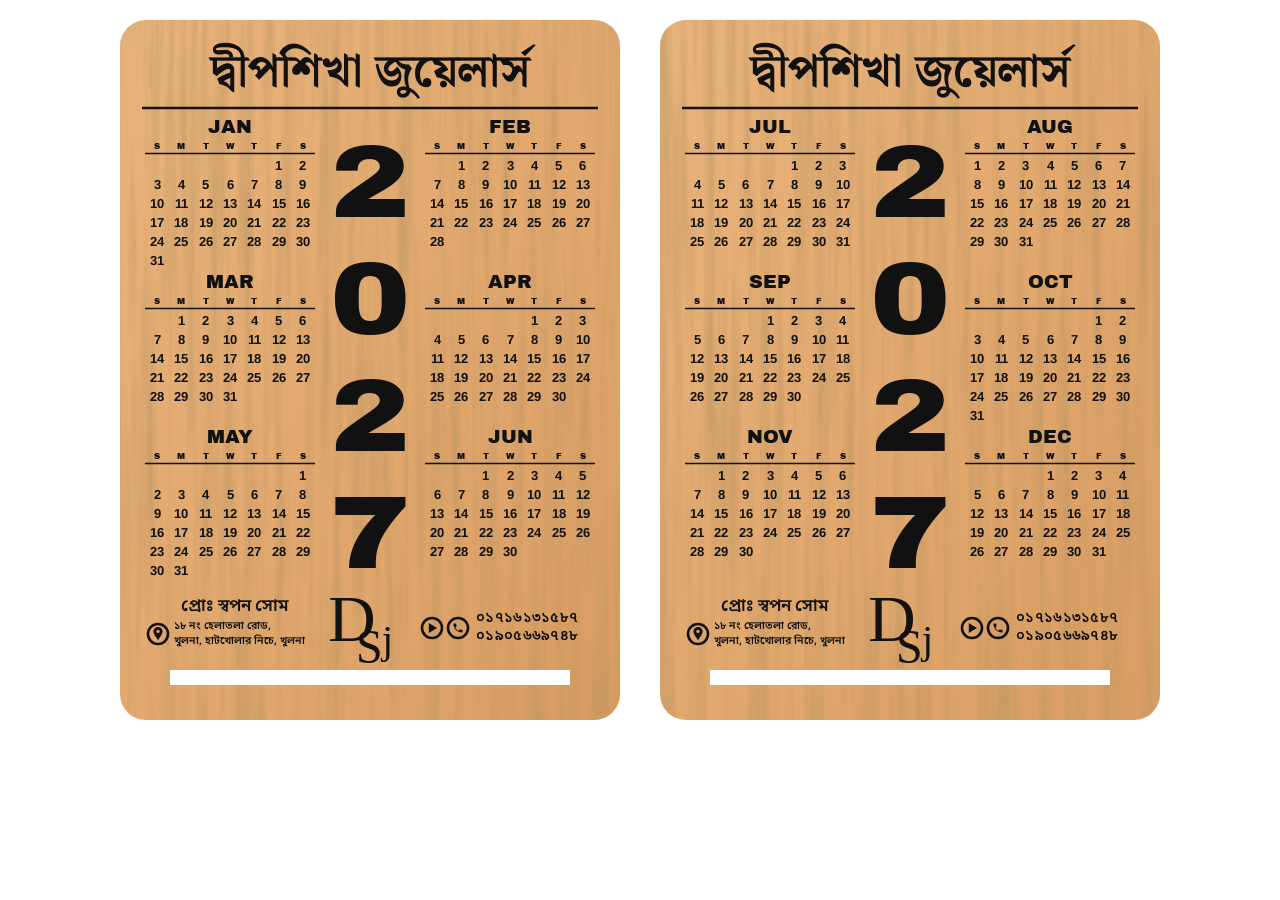
==== calendar-2027/index.html @ a905e2be "Add 2027 wooden calendar card design (Dipshikha Jewellers) Two cards (Jan-Jun, Jul-Dec) matching the" ====
<!doctype html>
<html lang="bn">
<head>
<meta charset="utf-8">
<meta name="viewport" content="width=device-width, initial-scale=1">
<title>Dipshikha Jewellers 2027</title>
<link rel="stylesheet" href="fonts/fonts.css">
<style>
  :root { --ink: #111; }
  html, body { margin: 0; background: #ffffff; }
  body { padding: 20px; display: flex; gap: 40px; flex-wrap: wrap; justify-content: center; }
  /* plain mode = black ink only (transparent bg) for laser / print */
  body.plain .wood { display: none; }
  svg.card { display: block; width: 500px; height: 700px; }
  .title { font-family: 'Noto Serif Bengali', serif; font-weight: 700; }
  .bn { font-family: 'Noto Sans Bengali', sans-serif; font-weight: 600; }
  .mon { font-family: 'Archivo Black', sans-serif; }
  .wk { font-family: 'Archivo Black', sans-serif; }
  .d { font-family: 'Arimo', Arial, sans-serif; font-weight: 700; }
  .yr { font-family: 'Archivo Black', sans-serif; }
  .logo { font-family: 'Tinos', 'Times New Roman', serif; }
</style>
</head>
<body>
<script>
// ---------- editable content ----------
const YEAR = 2027;
const SHOP = 'দ্বীপশিখা জুয়েলার্স';
const OWNER = 'প্রোঃ স্বপন সোম';
const ADDR1 = '১৮ নং হেলাতলা রোড,';
const ADDR2 = 'খুলনা, হাটখোলার নিচে, খুলনা';
const PHONE1 = '০১৭১৬১৩১৫৮৭';
const PHONE2 = '০১৯০৫৬৬৯৭৪৮';
// ---------------------------------------

const MONTHS = ['JAN','FEB','MAR','APR','MAY','JUN','JUL','AUG','SEP','OCT','NOV','DEC'];
const NS = 'http://www.w3.org/2000/svg';
const W = 500, H = 700;

function monthGrid(y, m) {
  const first = new Date(y, m, 1).getDay();          // 0 = Sunday
  const days = new Date(y, m + 1, 0).getDate();
  const rows = []; let row = new Array(7).fill(null);
  let col = first;
  for (let d = 1; d <= days; d++) {
    row[col] = d; col++;
    if (col === 7) { rows.push(row); row = new Array(7).fill(null); col = 0; }
  }
  if (row.some(v => v)) rows.push(row);
  return rows;
}

function monthBlock(m, x0, y0) {
  const cw = 170 / 7;
  let s = `<text class="mon" x="${x0 + 85}" y="${y0 + 19}" font-size="19" text-anchor="middle">${MONTHS[m]}</text>`;
  'SMTWTFS'.split('').forEach((c, i) => {
    s += `<text class="wk" x="${x0 + cw * (i + .5)}" y="${y0 + 35}" font-size="8.5" text-anchor="middle">${c}</text>`;
  });
  s += `<line x1="${x0}" y1="${y0 + 39.5}" x2="${x0 + 170}" y2="${y0 + 39.5}" stroke="#111" stroke-width="1.6"/>`;
  monthGrid(YEAR, m).forEach((r, ri) => r.forEach((d, ci) => {
    if (d) s += `<text class="d" x="${x0 + cw * (ci + .5)}" y="${y0 + 56 + ri * 19}" font-size="13" text-anchor="middle">${d}</text>`;
  }));
  return s;
}

const pin = (cx, cy) => `
  <circle cx="${cx}" cy="${cy}" r="10" fill="none" stroke="#111" stroke-width="2.6"/>
  <path d="M${cx} ${cy + 6.2} C ${cx - 2.6} ${cy + 2.4}, ${cx - 4.6} ${cy}, ${cx - 4.6} ${cy - 2.4}
           A 4.6 4.6 0 1 1 ${cx + 4.6} ${cy - 2.4} C ${cx + 4.6} ${cy}, ${cx + 2.6} ${cy + 2.4}, ${cx} ${cy + 6.2} Z" fill="#111"/>
  <circle cx="${cx}" cy="${cy - 2.6}" r="1.7" fill="#d9a066" class="hole"/>`;
const play = (cx, cy) => `
  <circle cx="${cx}" cy="${cy}" r="10" fill="none" stroke="#111" stroke-width="2.6"/>
  <path d="M${cx - 3.2} ${cy - 5} L ${cx + 5} ${cy} L ${cx - 3.2} ${cy + 5} Z" fill="#111"/>`;
const phone = (cx, cy) => `
  <circle cx="${cx}" cy="${cy}" r="10" fill="none" stroke="#111" stroke-width="2.6"/>
  <path transform="translate(${cx - 6} ${cy - 6}) scale(0.5)" fill="#111"
    d="M6.6 10.8c1.4 2.8 3.8 5.1 6.6 6.6l2.2-2.2c.3-.3.7-.4 1-.2 1.1.4 2.3.6 3.6.6.6 0 1 .4 1 1V20c0 .6-.4 1-1 1C10.6 21 3 13.4 3 4c0-.6.4-1 1-1h3.5c.6 0 1 .4 1 1 0 1.3.2 2.5.6 3.6.1.3 0 .7-.2 1z"/>`;

function card(half, idx) {
  const L = 25, R = 305, top = 94, pitch = 155;
  let body = '';
  for (let k = 0; k < 3; k++) {
    body += monthBlock(half * 6 + k * 2,     L, top + k * pitch);
    body += monthBlock(half * 6 + k * 2 + 1, R, top + k * pitch);
  }
  const digits = String(YEAR).split('');
  digits.forEach((dg, i) => {
    body += `<text class="yr" x="0" y="0" font-size="104" text-anchor="middle" transform="translate(250 ${197 + i * 117}) scale(1.16 1)">${dg}</text>`;
  });
  return `
<svg class="card" id="card${idx}" xmlns="${NS}" viewBox="0 0 ${W} ${H}" width="${W}" height="${H}">
  <defs>
    <clipPath id="clip${idx}"><rect width="${W}" height="${H}" rx="26"/></clipPath>
    <filter id="grain${idx}" x="0" y="0" width="100%" height="100%">
      <feTurbulence type="fractalNoise" baseFrequency="0.09 0.0035" numOctaves="4" seed="${7 + idx}" result="n"/>
      <feColorMatrix in="n" type="matrix"
        values="0 0 0 0 0.50
                0 0 0 0 0.30
                0 0 0 0 0.12
                0 0 0 -2.2 1.35" />
    </filter>
    <linearGradient id="tone${idx}" x1="0" y1="0" x2="1" y2="1">
      <stop offset="0" stop-color="#e8b47c"/>
      <stop offset=".5" stop-color="#e2a96f"/>
      <stop offset="1" stop-color="#d99d62"/>
    </linearGradient>
  </defs>
  <g clip-path="url(#clip${idx})" class="wood">
    <rect width="${W}" height="${H}" fill="url(#tone${idx})"/>
    <rect width="${W}" height="${H}" filter="url(#grain${idx})" opacity=".55"/>
  </g>
  <g fill="#111">
    <text class="title" x="250" y="66" font-size="46" text-anchor="middle">${SHOP}</text>
    <line x1="22" y1="88" x2="478" y2="88" stroke="#111" stroke-width="2.6"/>
    ${body}
    <!-- footer -->
    <text class="bn" x="115" y="591" font-size="17" text-anchor="middle">${OWNER}</text>
    ${pin(38, 614)}
    <text class="bn" x="54" y="609" font-size="10.6">${ADDR1}</text>
    <text class="bn" x="54" y="624" font-size="10.6">${ADDR2}</text>
    <g class="logo">
      <text x="208" y="621" font-size="66">D</text>
      <text x="236" y="643" font-size="48">S</text>
      <text x="262" y="633" font-size="40">j</text>
    </g>
    ${play(312, 608)} ${phone(338, 608)}
    <text class="d" x="356" y="602" font-size="14.5" letter-spacing=".3"><tspan class="bn" font-weight="700">${PHONE1}</tspan></text>
    <text class="d" x="356" y="620" font-size="14.5" letter-spacing=".3"><tspan class="bn" font-weight="700">${PHONE2}</tspan></text>
    <rect x="50" y="650" width="400" height="15" fill="#fff"/>
  </g>
</svg>`;
}

const params = new URLSearchParams(location.search);
if (params.has('plain')) document.body.classList.add('plain');
document.body.insertAdjacentHTML('beforeend', card(0, 1) + card(1, 2));
if (params.has('plain')) document.querySelectorAll('.hole').forEach(h => h.setAttribute('fill', '#fff'));
</script>
</body>
</html>
---- calendar-2027/fonts/fonts.css ----
/* latin-ext */
@font-face {
  font-family: 'Archivo Black';
  font-style: normal;
  font-weight: 400;
  font-display: block;
  src: url(f0.woff2) format('woff2');
  unicode-range: U+0100-02BA, U+02BD-02C5, U+02C7-02CC, U+02CE-02D7, U+02DD-02FF, U+0304, U+0308, U+0329, U+1D00-1DBF, U+1E00-1E9F, U+1EF2-1EFF, U+2020, U+20A0-20AB, U+20AD-20C4, U+2113, U+2C60-2C7F, U+A720-A7FF;
}
/* latin */
@font-face {
  font-family: 'Archivo Black';
  font-style: normal;
  font-weight: 400;
  font-display: block;
  src: url(f1.woff2) format('woff2');
  unicode-range: U+0000-00FF, U+0131, U+0152-0153, U+02BB-02BC, U+02C6, U+02DA, U+02DC, U+0304, U+0308, U+0329, U+2000-206F, U+20AC, U+2122, U+2191, U+2193, U+2212, U+2215, U+FEFF, U+FFFD;
}
/* cyrillic-ext */
@font-face {
  font-family: 'Arimo';
  font-style: normal;
  font-weight: 700;
  font-display: block;
  src: url(f2.woff2) format('woff2');
  unicode-range: U+0460-052F, U+1C80-1C8A, U+20B4, U+2DE0-2DFF, U+A640-A69F, U+FE2E-FE2F;
}
/* cyrillic */
@font-face {
  font-family: 'Arimo';
  font-style: normal;
  font-weight: 700;
  font-display: block;
  src: url(f3.woff2) format('woff2');
  unicode-range: U+0301, U+0400-045F, U+0490-0491, U+04B0-04B1, U+2116;
}
/* greek-ext */
@font-face {
  font-family: 'Arimo';
  font-style: normal;
  font-weight: 700;
  font-display: block;
  src: url(f4.woff2) format('woff2');
  unicode-range: U+1F00-1FFF;
}
/* greek */
@font-face {
  font-family: 'Arimo';
  font-style: normal;
  font-weight: 700;
  font-display: block;
  src: url(f5.woff2) format('woff2');
  unicode-range: U+0370-0377, U+037A-037F, U+0384-038A, U+038C, U+038E-03A1, U+03A3-03FF;
}
/* hebrew */
@font-face {
  font-family: 'Arimo';
  font-style: normal;
  font-weight: 700;
  font-display: block;
  src: url(f6.woff2) format('woff2');
  unicode-range: U+0307-0308, U+0590-05FF, U+200C-2010, U+20AA, U+25CC, U+FB1D-FB4F;
}
/* vietnamese */
@font-face {
  font-family: 'Arimo';
  font-style: normal;
  font-weight: 700;
  font-display: block;
  src: url(f7.woff2) format('woff2');
  unicode-range: U+0102-0103, U+0110-0111, U+0128-0129, U+0168-0169, U+01A0-01A1, U+01AF-01B0, U+0300-0301, U+0303-0304, U+0308-0309, U+0323, U+0329, U+1EA0-1EF9, U+20AB;
}
/* latin-ext */
@font-face {
  font-family: 'Arimo';
  font-style: normal;
  font-weight: 700;
  font-display: block;
  src: url(f8.woff2) format('woff2');
  unicode-range: U+0100-02BA, U+02BD-02C5, U+02C7-02CC, U+02CE-02D7, U+02DD-02FF, U+0304, U+0308, U+0329, U+1D00-1DBF, U+1E00-1E9F, U+1EF2-1EFF, U+2020, U+20A0-20AB, U+20AD-20C4, U+2113, U+2C60-2C7F, U+A720-A7FF;
}
/* latin */
@font-face {
  font-family: 'Arimo';
  font-style: normal;
  font-weight: 700;
  font-display: block;
  src: url(f9.woff2) format('woff2');
  unicode-range: U+0000-00FF, U+0131, U+0152-0153, U+02BB-02BC, U+02C6, U+02DA, U+02DC, U+0304, U+0308, U+0329, U+2000-206F, U+20AC, U+2122, U+2191, U+2193, U+2212, U+2215, U+FEFF, U+FFFD;
}
/* bengali */
@font-face {
  font-family: 'Noto Sans Bengali';
  font-style: normal;
  font-weight: 600;
  font-stretch: 100%;
  font-display: block;
  src: url(f10.woff2) format('woff2');
  unicode-range: U+0951-0952, U+0964-0965, U+0980-09FE, U+1CD0, U+1CD2, U+1CD5-1CD6, U+1CD8, U+1CE1, U+1CEA, U+1CED, U+1CF2, U+1CF5-1CF7, U+200C-200D, U+20B9, U+25CC, U+A8F1, U+11DF0-11DF1;
}
/* latin-ext */
@font-face {
  font-family: 'Noto Sans Bengali';
  font-style: normal;
  font-weight: 600;
  font-stretch: 100%;
  font-display: block;
  src: url(f11.woff2) format('woff2');
  unicode-range: U+0100-02BA, U+02BD-02C5, U+02C7-02CC, U+02CE-02D7, U+02DD-02FF, U+0304, U+0308, U+0329, U+1D00-1DBF, U+1E00-1E9F, U+1EF2-1EFF, U+2020, U+20A0-20AB, U+20AD-20C4, U+2113, U+2C60-2C7F, U+A720-A7FF;
}
/* latin */
@font-face {
  font-family: 'Noto Sans Bengali';
  font-style: normal;
  font-weight: 600;
  font-stretch: 100%;
  font-display: block;
  src: url(f12.woff2) format('woff2');
  unicode-range: U+0000-00FF, U+0131, U+0152-0153, U+02BB-02BC, U+02C6, U+02DA, U+02DC, U+0304, U+0308, U+0329, U+2000-206F, U+20AC, U+2122, U+2191, U+2193, U+2212, U+2215, U+FEFF, U+FFFD;
}
/* bengali */
@font-face {
  font-family: 'Noto Sans Bengali';
  font-style: normal;
  font-weight: 700;
  font-stretch: 100%;
  font-display: block;
  src: url(f10.woff2) format('woff2');
  unicode-range: U+0951-0952, U+0964-0965, U+0980-09FE, U+1CD0, U+1CD2, U+1CD5-1CD6, U+1CD8, U+1CE1, U+1CEA, U+1CED, U+1CF2, U+1CF5-1CF7, U+200C-200D, U+20B9, U+25CC, U+A8F1, U+11DF0-11DF1;
}
/* latin-ext */
@font-face {
  font-family: 'Noto Sans Bengali';
  font-style: normal;
  font-weight: 700;
  font-stretch: 100%;
  font-display: block;
  src: url(f11.woff2) format('woff2');
  unicode-range: U+0100-02BA, U+02BD-02C5, U+02C7-02CC, U+02CE-02D7, U+02DD-02FF, U+0304, U+0308, U+0329, U+1D00-1DBF, U+1E00-1E9F, U+1EF2-1EFF, U+2020, U+20A0-20AB, U+20AD-20C4, U+2113, U+2C60-2C7F, U+A720-A7FF;
}
/* latin */
@font-face {
  font-family: 'Noto Sans Bengali';
  font-style: normal;
  font-weight: 700;
  font-stretch: 100%;
  font-display: block;
  src: url(f12.woff2) format('woff2');
  unicode-range: U+0000-00FF, U+0131, U+0152-0153, U+02BB-02BC, U+02C6, U+02DA, U+02DC, U+0304, U+0308, U+0329, U+2000-206F, U+20AC, U+2122, U+2191, U+2193, U+2212, U+2215, U+FEFF, U+FFFD;
}
/* bengali */
@font-face {
  font-family: 'Noto Serif Bengali';
  font-style: normal;
  font-weight: 600;
  font-stretch: 100%;
  font-display: block;
  src: url(f13.woff2) format('woff2');
  unicode-range: U+0951-0952, U+0964-0965, U+0980-09FE, U+1CD0, U+1CD2, U+1CD5-1CD6, U+1CD8, U+1CE1, U+1CEA, U+1CED, U+1CF2, U+1CF5-1CF7, U+200C-200D, U+20B9, U+25CC, U+A8F1, U+11DF0-11DF1;
}
/* latin-ext */
@font-face {
  font-family: 'Noto Serif Bengali';
  font-style: normal;
  font-weight: 600;
  font-stretch: 100%;
  font-display: block;
  src: url(f14.woff2) format('woff2');
  unicode-range: U+0100-02BA, U+02BD-02C5, U+02C7-02CC, U+02CE-02D7, U+02DD-02FF, U+0304, U+0308, U+0329, U+1D00-1DBF, U+1E00-1E9F, U+1EF2-1EFF, U+2020, U+20A0-20AB, U+20AD-20C4, U+2113, U+2C60-2C7F, U+A720-A7FF;
}
/* latin */
@font-face {
  font-family: 'Noto Serif Bengali';
  font-style: normal;
  font-weight: 600;
  font-stretch: 100%;
  font-display: block;
  src: url(f15.woff2) format('woff2');
  unicode-range: U+0000-00FF, U+0131, U+0152-0153, U+02BB-02BC, U+02C6, U+02DA, U+02DC, U+0304, U+0308, U+0329, U+2000-206F, U+20AC, U+2122, U+2191, U+2193, U+2212, U+2215, U+FEFF, U+FFFD;
}
/* bengali */
@font-face {
  font-family: 'Noto Serif Bengali';
  font-style: normal;
  font-weight: 700;
  font-stretch: 100%;
  font-display: block;
  src: url(f13.woff2) format('woff2');
  unicode-range: U+0951-0952, U+0964-0965, U+0980-09FE, U+1CD0, U+1CD2, U+1CD5-1CD6, U+1CD8, U+1CE1, U+1CEA, U+1CED, U+1CF2, U+1CF5-1CF7, U+200C-200D, U+20B9, U+25CC, U+A8F1, U+11DF0-11DF1;
}
/* latin-ext */
@font-face {
  font-family: 'Noto Serif Bengali';
  font-style: normal;
  font-weight: 700;
  font-stretch: 100%;
  font-display: block;
  src: url(f14.woff2) format('woff2');
  unicode-range: U+0100-02BA, U+02BD-02C5, U+02C7-02CC, U+02CE-02D7, U+02DD-02FF, U+0304, U+0308, U+0329, U+1D00-1DBF, U+1E00-1E9F, U+1EF2-1EFF, U+2020, U+20A0-20AB, U+20AD-20C4, U+2113, U+2C60-2C7F, U+A720-A7FF;
}
/* latin */
@font-face {
  font-family: 'Noto Serif Bengali';
  font-style: normal;
  font-weight: 700;
  font-stretch: 100%;
  font-display: block;
  src: url(f15.woff2) format('woff2');
  unicode-range: U+0000-00FF, U+0131, U+0152-0153, U+02BB-02BC, U+02C6, U+02DA, U+02DC, U+0304, U+0308, U+0329, U+2000-206F, U+20AC, U+2122, U+2191, U+2193, U+2212, U+2215, U+FEFF, U+FFFD;
}
/* cyrillic-ext */
@font-face {
  font-family: 'Tinos';
  font-style: normal;
  font-weight: 400;
  font-display: block;
  src: url(f16.woff2) format('woff2');
  unicode-range: U+0460-052F, U+1C80-1C8A, U+20B4, U+2DE0-2DFF, U+A640-A69F, U+FE2E-FE2F;
}
/* cyrillic */
@font-face {
  font-family: 'Tinos';
  font-style: normal;
  font-weight: 400;
  font-display: block;
  src: url(f17.woff2) format('woff2');
  unicode-range: U+0301, U+0400-045F, U+0490-0491, U+04B0-04B1, U+2116;
}
/* greek-ext */
@font-face {
  font-family: 'Tinos';
  font-style: normal;
  font-weight: 400;
  font-display: block;
  src: url(f18.woff2) format('woff2');
  unicode-range: U+1F00-1FFF;
}
/* greek */
@font-face {
  font-family: 'Tinos';
  font-style: normal;
  font-weight: 400;
  font-display: block;
  src: url(f19.woff2) format('woff2');
  unicode-range: U+0370-0377, U+037A-037F, U+0384-038A, U+038C, U+038E-03A1, U+03A3-03FF;
}
/* hebrew */
@font-face {
  font-family: 'Tinos';
  font-style: normal;
  font-weight: 400;
  font-display: block;
  src: url(f20.woff2) format('woff2');
  unicode-range: U+0307-0308, U+0590-05FF, U+200C-2010, U+20AA, U+25CC, U+FB1D-FB4F;
}
/* vietnamese */
@font-face {
  font-family: 'Tinos';
  font-style: normal;
  font-weight: 400;
  font-display: block;
  src: url(f21.woff2) format('woff2');
  unicode-range: U+0102-0103, U+0110-0111, U+0128-0129, U+0168-0169, U+01A0-01A1, U+01AF-01B0, U+0300-0301, U+0303-0304, U+0308-0309, U+0323, U+0329, U+1EA0-1EF9, U+20AB;
}
/* latin-ext */
@font-face {
  font-family: 'Tinos';
  font-style: normal;
  font-weight: 400;
  font-display: block;
  src: url(f22.woff2) format('woff2');
  unicode-range: U+0100-02BA, U+02BD-02C5, U+02C7-02CC, U+02CE-02D7, U+02DD-02FF, U+0304, U+0308, U+0329, U+1D00-1DBF, U+1E00-1E9F, U+1EF2-1EFF, U+2020, U+20A0-20AB, U+20AD-20C4, U+2113, U+2C60-2C7F, U+A720-A7FF;
}
/* latin */
@font-face {
  font-family: 'Tinos';
  font-style: normal;
  font-weight: 400;
  font-display: block;
  src: url(f23.woff2) format('woff2');
  unicode-range: U+0000-00FF, U+0131, U+0152-0153, U+02BB-02BC, U+02C6, U+02DA, U+02DC, U+0304, U+0308, U+0329, U+2000-206F, U+20AC, U+2122, U+2191, U+2193, U+2212, U+2215, U+FEFF, U+FFFD;
}
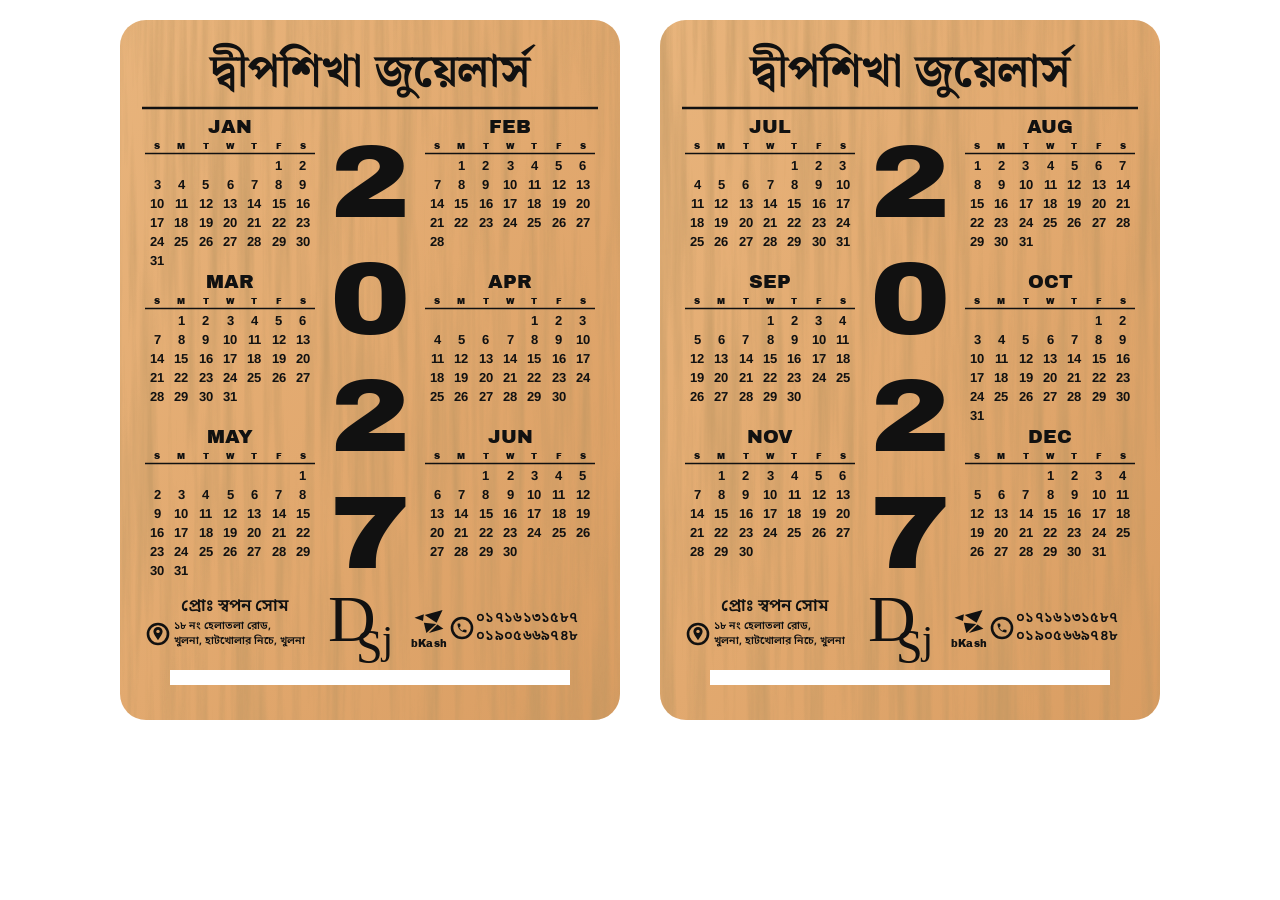
==== commit 0748a60d: "Replace play icon with bKash mark on 2027 calendar cards Adds a BKASH_LOGO setting so the official l" ====
--- a/calendar-2027/index.html
+++ b/calendar-2027/index.html
@@ -31,6 +31,9 @@
 const ADDR2 = 'খুলনা, হাটখোলার নিচে, খুলনা';
 const PHONE1 = '০১৭১৬১৩১৫৮৭';
 const PHONE2 = '০১৯০৫৬৬৯৭৪৮';
+// Official bKash logo: put the file in this folder and set its name here, e.g. 'bkash-logo.png'.
+// Left empty, a drawn bKash mark is used instead.
+const BKASH_LOGO = '';
 // ---------------------------------------
 
 const MONTHS = ['JAN','FEB','MAR','APR','MAY','JUN','JUL','AUG','SEP','OCT','NOV','DEC'];
@@ -68,9 +71,18 @@
   <path d="M${cx} ${cy + 6.2} C ${cx - 2.6} ${cy + 2.4}, ${cx - 4.6} ${cy}, ${cx - 4.6} ${cy - 2.4}
            A 4.6 4.6 0 1 1 ${cx + 4.6} ${cy - 2.4} C ${cx + 4.6} ${cy}, ${cx + 2.6} ${cy + 2.4}, ${cx} ${cy + 6.2} Z" fill="#111"/>
   <circle cx="${cx}" cy="${cy - 2.6}" r="1.7" fill="#d9a066" class="hole"/>`;
-const play = (cx, cy) => `
-  <circle cx="${cx}" cy="${cy}" r="10" fill="none" stroke="#111" stroke-width="2.6"/>
-  <path d="M${cx - 3.2} ${cy - 5} L ${cx + 5} ${cy} L ${cx - 3.2} ${cy + 5} Z" fill="#111"/>`;
+const bkash = (cx, top) => {
+  if (BKASH_LOGO) return `<image href="${BKASH_LOGO}" x="${cx - 19}" y="${top}" width="38" height="44" preserveAspectRatio="xMidYMid meet"/>`;
+  // drawn origami-bird mark + "bKash" wordmark (monochrome, matches the engraving)
+  const x = cx - 14.5, y = top, k = 0.85;
+  const P = pts => `<polygon points="${pts.map(([a, b]) => `${x + a * k},${y + b * k}`).join(' ')}" fill="#111"/>`;
+  return `
+  ${P([[0, 9], [11, 5], [10, 13]])}
+  ${P([[12, 6], [33, 0], [26, 15]])}
+  ${P([[11, 15], [25.5, 16.5], [14, 27]])}
+  ${P([[27, 17], [34, 22], [17, 27]])}
+  <text x="${cx}" y="${y + 37}" font-family="'Archivo Black', sans-serif" font-size="10" text-anchor="middle" letter-spacing=".2">bKash</text>`;
+};
 const phone = (cx, cy) => `
   <circle cx="${cx}" cy="${cy}" r="10" fill="none" stroke="#111" stroke-width="2.6"/>
   <path transform="translate(${cx - 6} ${cy - 6}) scale(0.5)" fill="#111"
@@ -123,7 +135,7 @@
       <text x="236" y="643" font-size="48">S</text>
       <text x="262" y="633" font-size="40">j</text>
     </g>
-    ${play(312, 608)} ${phone(338, 608)}
+    ${bkash(309, 590)} ${phone(342, 608)}
     <text class="d" x="356" y="602" font-size="14.5" letter-spacing=".3"><tspan class="bn" font-weight="700">${PHONE1}</tspan></text>
     <text class="d" x="356" y="620" font-size="14.5" letter-spacing=".3"><tspan class="bn" font-weight="700">${PHONE2}</tspan></text>
     <rect x="50" y="650" width="400" height="15" fill="#fff"/>
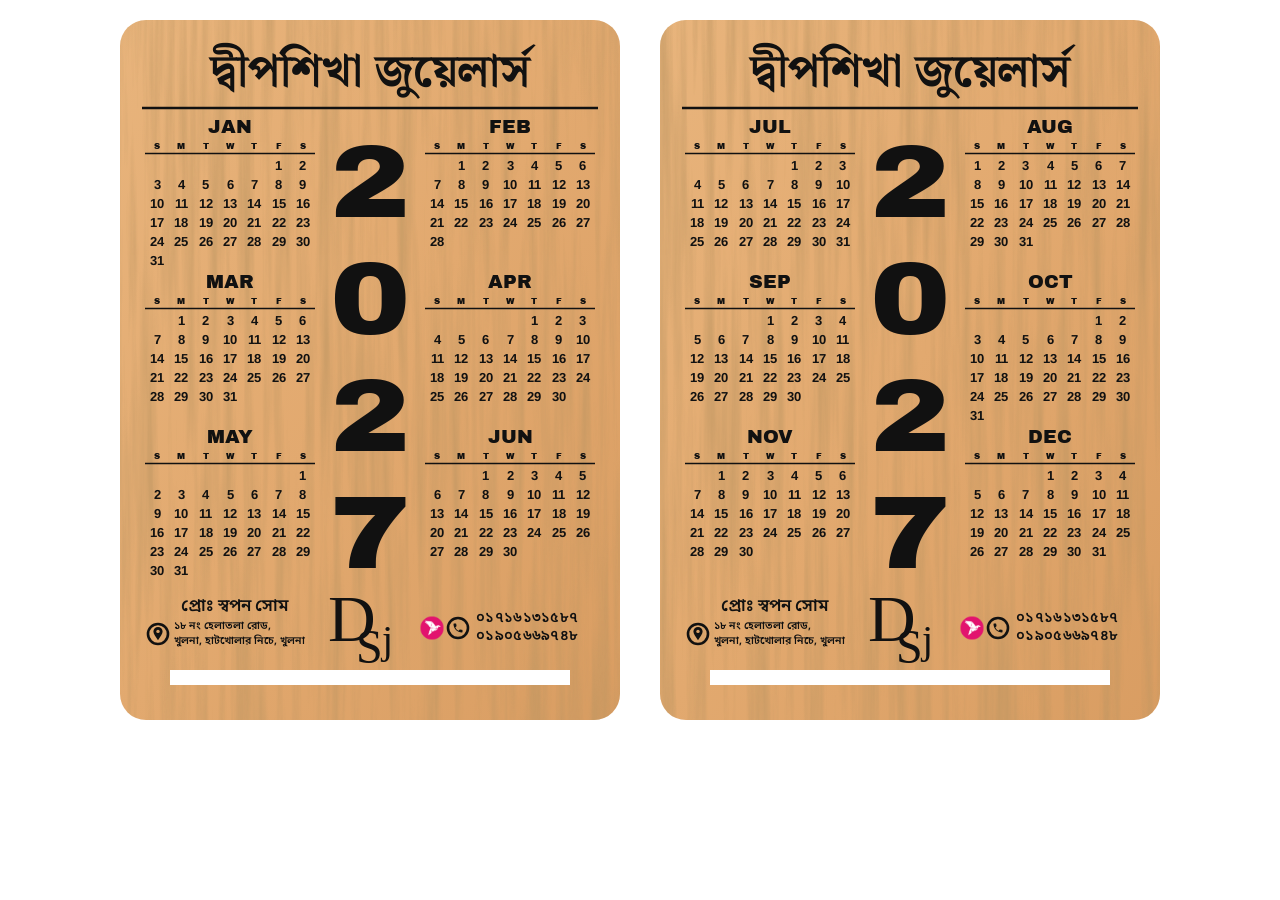
==== commit 6a0f2ffa: "Use supplied bKash logo on 2027 calendar cards Pink circular logo on the wood/print files, black ver" ====
--- a/calendar-2027/index.html
+++ b/calendar-2027/index.html
@@ -33,7 +33,7 @@
 const PHONE2 = '০১৯০৫৬৬৯৭৪৮';
 // Official bKash logo: put the file in this folder and set its name here, e.g. 'bkash-logo.png'.
 // Left empty, a drawn bKash mark is used instead.
-const BKASH_LOGO = '';
+const BKASH_LOGO = new URLSearchParams(location.search).has('plain') ? 'bkash-logo-black.png' : 'bkash-logo.png';
 // ---------------------------------------
 
 const MONTHS = ['JAN','FEB','MAR','APR','MAY','JUN','JUL','AUG','SEP','OCT','NOV','DEC'];
@@ -72,7 +72,7 @@
            A 4.6 4.6 0 1 1 ${cx + 4.6} ${cy - 2.4} C ${cx + 4.6} ${cy}, ${cx + 2.6} ${cy + 2.4}, ${cx} ${cy + 6.2} Z" fill="#111"/>
   <circle cx="${cx}" cy="${cy - 2.6}" r="1.7" fill="#d9a066" class="hole"/>`;
 const bkash = (cx, top) => {
-  if (BKASH_LOGO) return `<image href="${BKASH_LOGO}" x="${cx - 19}" y="${top}" width="38" height="44" preserveAspectRatio="xMidYMid meet"/>`;
+  if (BKASH_LOGO) return `<image href="${BKASH_LOGO}" x="${cx - 11.5}" y="${top - 11.5}" width="23" height="23"/>`;
   // drawn origami-bird mark + "bKash" wordmark (monochrome, matches the engraving)
   const x = cx - 14.5, y = top, k = 0.85;
   const P = pts => `<polygon points="${pts.map(([a, b]) => `${x + a * k},${y + b * k}`).join(' ')}" fill="#111"/>`;
@@ -135,7 +135,7 @@
       <text x="236" y="643" font-size="48">S</text>
       <text x="262" y="633" font-size="40">j</text>
     </g>
-    ${bkash(309, 590)} ${phone(342, 608)}
+    ${bkash(312, 608)} ${phone(338, 608)}
     <text class="d" x="356" y="602" font-size="14.5" letter-spacing=".3"><tspan class="bn" font-weight="700">${PHONE1}</tspan></text>
     <text class="d" x="356" y="620" font-size="14.5" letter-spacing=".3"><tspan class="bn" font-weight="700">${PHONE2}</tspan></text>
     <rect x="50" y="650" width="400" height="15" fill="#fff"/>
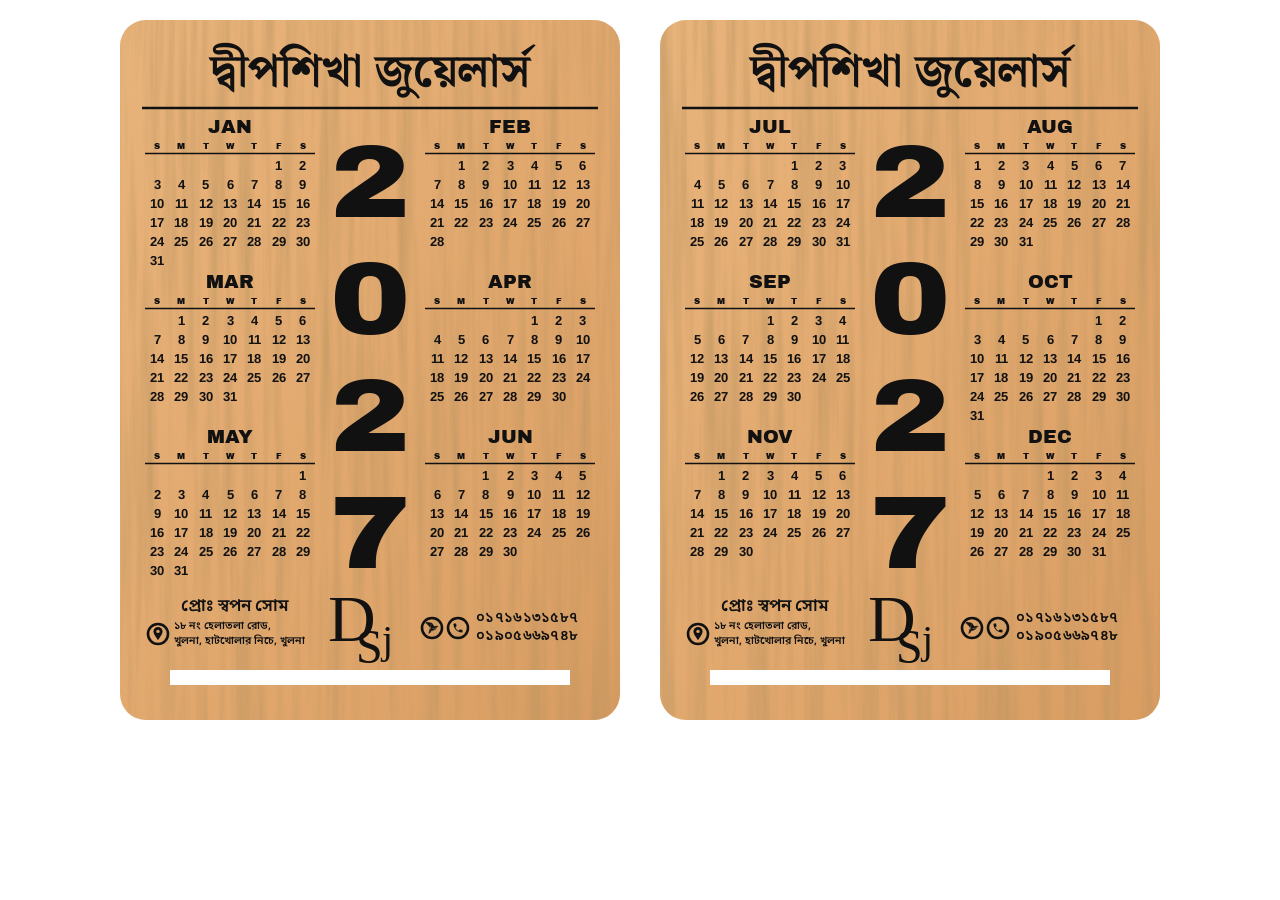
==== commit 8515156b: "Style bKash logo as black ring icon matching the call icon Co-Authored-By: Claude Opus 5.5 <noreply@" ====
--- a/calendar-2027/index.html
+++ b/calendar-2027/index.html
@@ -33,7 +33,7 @@
 const PHONE2 = '০১৯০৫৬৬৯৭৪৮';
 // Official bKash logo: put the file in this folder and set its name here, e.g. 'bkash-logo.png'.
 // Left empty, a drawn bKash mark is used instead.
-const BKASH_LOGO = new URLSearchParams(location.search).has('plain') ? 'bkash-logo-black.png' : 'bkash-logo.png';
+const BKASH_LOGO = 'bkash-bird-black.png';  // black bKash bird, drawn inside a ring like the call icon
 // ---------------------------------------
 
 const MONTHS = ['JAN','FEB','MAR','APR','MAY','JUN','JUL','AUG','SEP','OCT','NOV','DEC'];
@@ -72,7 +72,7 @@
            A 4.6 4.6 0 1 1 ${cx + 4.6} ${cy - 2.4} C ${cx + 4.6} ${cy}, ${cx + 2.6} ${cy + 2.4}, ${cx} ${cy + 6.2} Z" fill="#111"/>
   <circle cx="${cx}" cy="${cy - 2.6}" r="1.7" fill="#d9a066" class="hole"/>`;
 const bkash = (cx, top) => {
-  if (BKASH_LOGO) return `<image href="${BKASH_LOGO}" x="${cx - 11.5}" y="${top - 11.5}" width="23" height="23"/>`;
+  if (BKASH_LOGO) return `<circle cx="${cx}" cy="${top}" r="10" fill="none" stroke="#111" stroke-width="2.6"/><image href="${BKASH_LOGO}" x="${cx - 6.6}" y="${top - 6.6}" width="13.2" height="13.2"/>`;
   // drawn origami-bird mark + "bKash" wordmark (monochrome, matches the engraving)
   const x = cx - 14.5, y = top, k = 0.85;
   const P = pts => `<polygon points="${pts.map(([a, b]) => `${x + a * k},${y + b * k}`).join(' ')}" fill="#111"/>`;
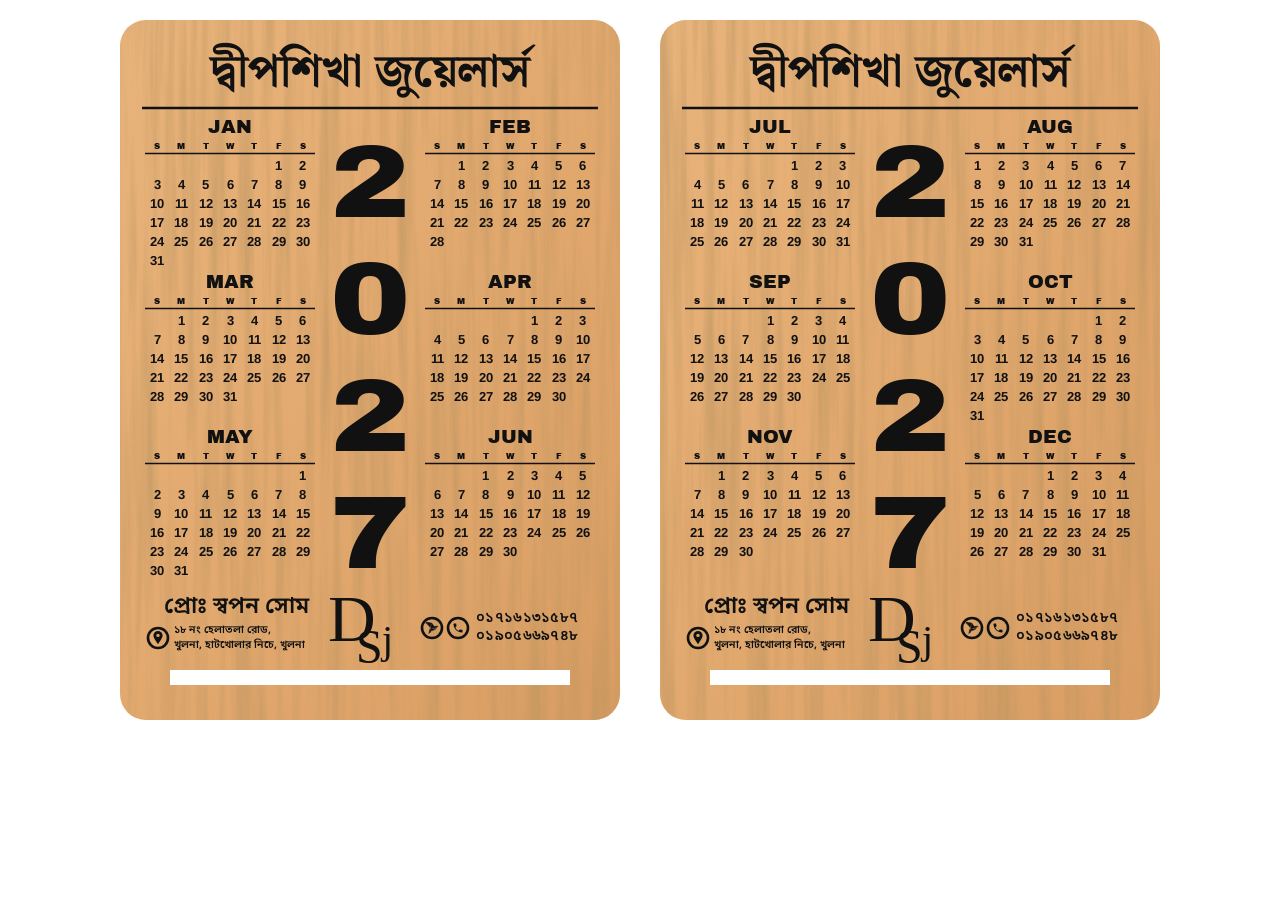
==== commit 5809d4af: "Enlarge owner name on 2027 calendar cards Co-Authored-By: Claude Opus 5.5 <noreply@anthropic.com> Cl" ====
--- a/calendar-2027/index.html
+++ b/calendar-2027/index.html
@@ -126,10 +126,10 @@
     <line x1="22" y1="88" x2="478" y2="88" stroke="#111" stroke-width="2.6"/>
     ${body}
     <!-- footer -->
-    <text class="bn" x="115" y="591" font-size="17" text-anchor="middle">${OWNER}</text>
-    ${pin(38, 614)}
-    <text class="bn" x="54" y="609" font-size="10.6">${ADDR1}</text>
-    <text class="bn" x="54" y="624" font-size="10.6">${ADDR2}</text>
+    <text class="bn" x="116" y="593" font-size="23" font-weight="700" text-anchor="middle">${OWNER}</text>
+    ${pin(38, 618)}
+    <text class="bn" x="54" y="613" font-size="10.6">${ADDR1}</text>
+    <text class="bn" x="54" y="628" font-size="10.6">${ADDR2}</text>
     <g class="logo">
       <text x="208" y="621" font-size="66">D</text>
       <text x="236" y="643" font-size="48">S</text>
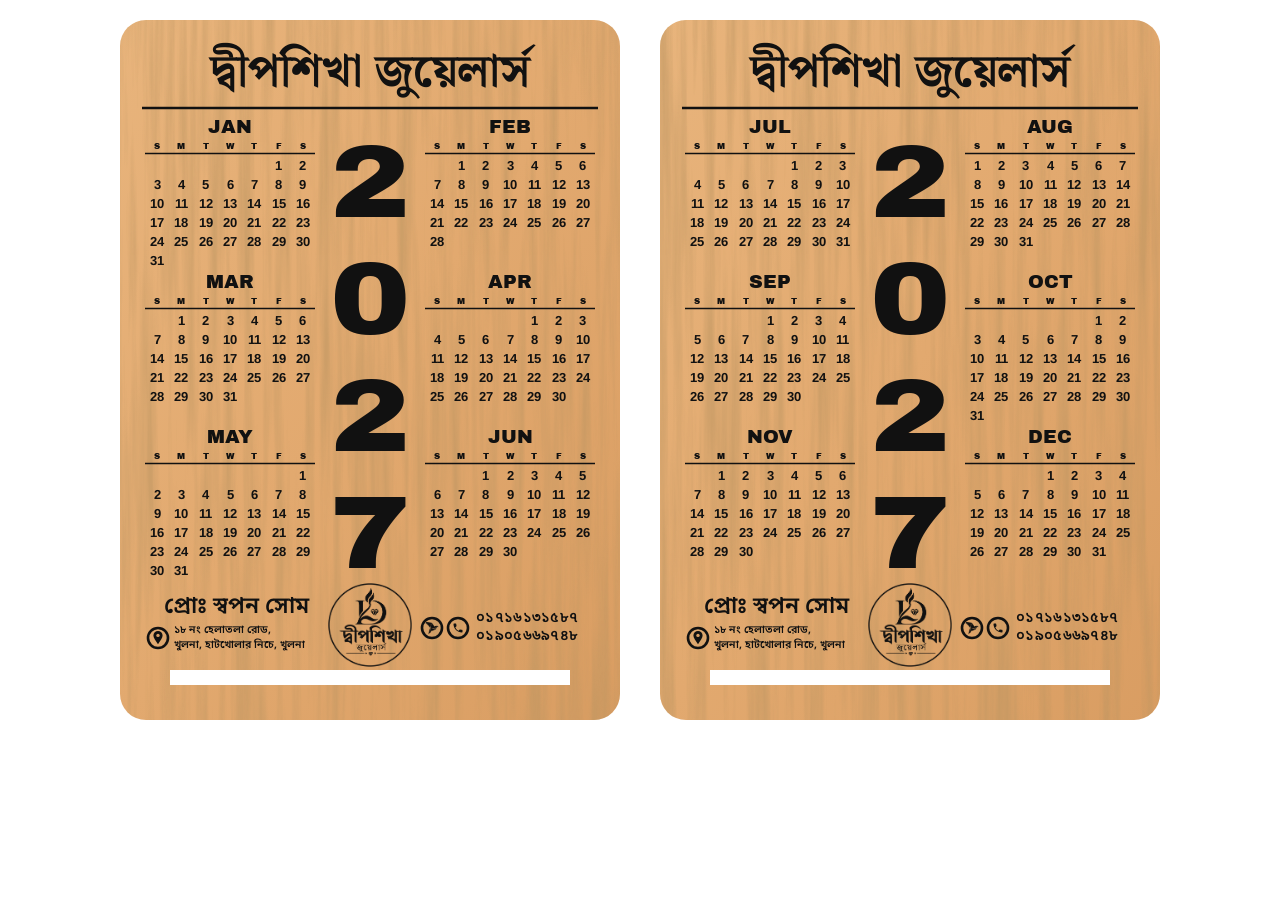
==== commit 5fea2c55: "Replace DSj mark with supplied shop logo on 2027 calendar cards Co-Authored-By: Claude Opus 5.5 <nor" ====
--- a/calendar-2027/index.html
+++ b/calendar-2027/index.html
@@ -130,11 +130,7 @@
     ${pin(38, 618)}
     <text class="bn" x="54" y="613" font-size="10.6">${ADDR1}</text>
     <text class="bn" x="54" y="628" font-size="10.6">${ADDR2}</text>
-    <g class="logo">
-      <text x="208" y="621" font-size="66">D</text>
-      <text x="236" y="643" font-size="48">S</text>
-      <text x="262" y="633" font-size="40">j</text>
-    </g>
+    <image href="shop-logo.png" x="208" y="563" width="84" height="84"/>
     ${bkash(312, 608)} ${phone(338, 608)}
     <text class="d" x="356" y="602" font-size="14.5" letter-spacing=".3"><tspan class="bn" font-weight="700">${PHONE1}</tspan></text>
     <text class="d" x="356" y="620" font-size="14.5" letter-spacing=".3"><tspan class="bn" font-weight="700">${PHONE2}</tspan></text>
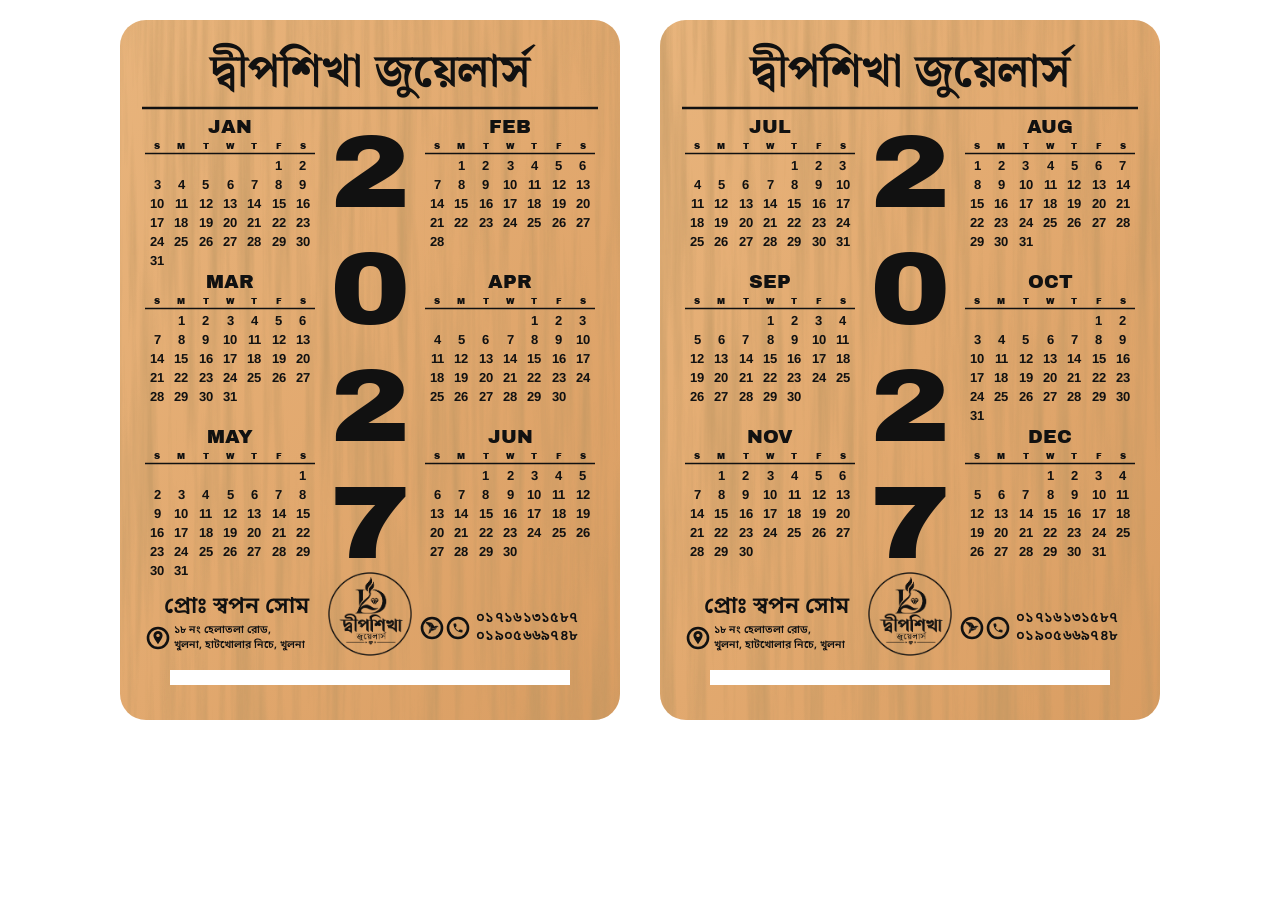
==== commit 482f63a8: "Move year digits and shop logo up slightly on 2027 cards Co-Authored-By: Claude Opus 5.5 <noreply@an" ====
--- a/calendar-2027/index.html
+++ b/calendar-2027/index.html
@@ -97,7 +97,7 @@
   }
   const digits = String(YEAR).split('');
   digits.forEach((dg, i) => {
-    body += `<text class="yr" x="0" y="0" font-size="104" text-anchor="middle" transform="translate(250 ${197 + i * 117}) scale(1.16 1)">${dg}</text>`;
+    body += `<text class="yr" x="0" y="0" font-size="104" text-anchor="middle" transform="translate(250 ${187 + i * 117}) scale(1.16 1)">${dg}</text>`;
   });
   return `
 <svg class="card" id="card${idx}" xmlns="${NS}" viewBox="0 0 ${W} ${H}" width="${W}" height="${H}">
@@ -130,7 +130,7 @@
     ${pin(38, 618)}
     <text class="bn" x="54" y="613" font-size="10.6">${ADDR1}</text>
     <text class="bn" x="54" y="628" font-size="10.6">${ADDR2}</text>
-    <image href="shop-logo.png" x="208" y="563" width="84" height="84"/>
+    <image href="shop-logo.png" x="208" y="552" width="84" height="84"/>
     ${bkash(312, 608)} ${phone(338, 608)}
     <text class="d" x="356" y="602" font-size="14.5" letter-spacing=".3"><tspan class="bn" font-weight="700">${PHONE1}</tspan></text>
     <text class="d" x="356" y="620" font-size="14.5" letter-spacing=".3"><tspan class="bn" font-weight="700">${PHONE2}</tspan></text>
